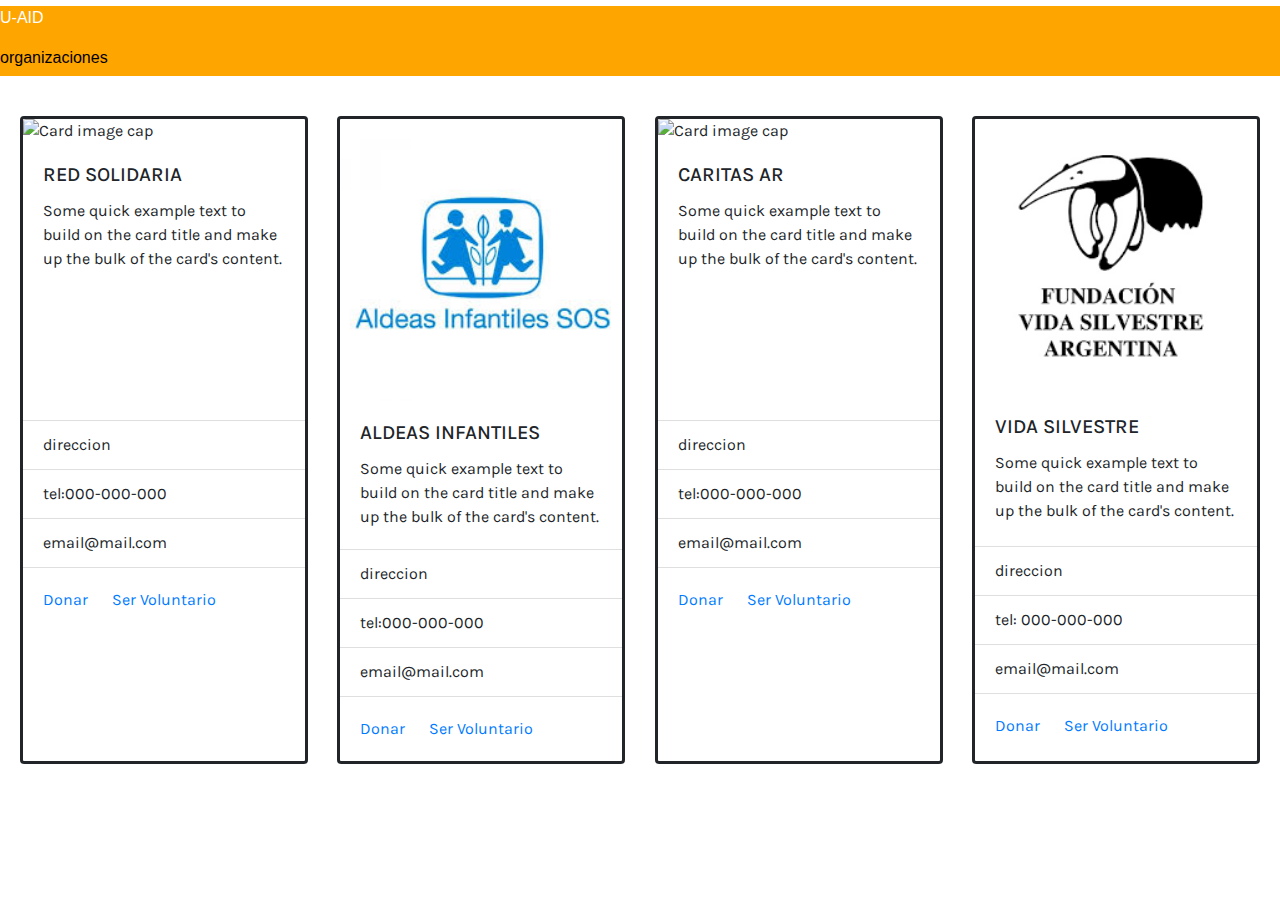
==== ong.html @ 0b31c203 "holaaa" ====
<!DOCTYPE html>
<html lang="en" dir="ltr">
  <head>
    <meta charset="utf-8">
    <link href="https://fonts.googleapis.com/css?family=Karla" rel="stylesheet">
    <link rel="stylesheet" href="https://maxcdn.bootstrapcdn.com/bootstrap/4.0.0/css/bootstrap.min.css" integrity="sha384-Gn5384xqQ1aoWXA+058RXPxPg6fy4IWvTNh0E263XmFcJlSAwiGgFAW/dAiS6JXm" crossorigin="anonymous">
    <link rel="stylesheet" href="css/ong.css">
    <title></title>
  </head>
  <body>
  <header>
    <p>U-AID</p>
    <span>organizaciones</span>
  </header>
  <section>
    <div class="card" style="width: 18rem;">
  <img class="card-img-top" src="https://pbs.twimg.com/profile_images/934221620184576000/W9yxWJev_400x400.jpg" alt="Card image cap">
  <div class="card-body">
    <h5 class="card-title">RED SOLIDARIA</h5>
    <p class="card-text">Some quick example text to build on the card title and make up the bulk of the card's content.</p>
  </div>
  <ul class="list-group list-group-flush">
    <li class="list-group-item">direccion</li>
    <li class="list-group-item">tel:000-000-000</li>
    <li class="list-group-item">email@mail.com</li>
  </ul>
  <div class="card-body">
    <a href="#" class="card-link">Donar</a>
    <a href="#" class="card-link">Ser Voluntario</a>
  </div>
</div>
<div class="card" style="width: 18rem;">
  <img class="card-img-top" src="[data-uri]" alt="Card image cap">
  <div class="card-body">
    <h5 class="card-title">ALDEAS INFANTILES</h5>
    <p class="card-text">Some quick example text to build on the card title and make up the bulk of the card's content.</p>
  </div>
  <ul class="list-group list-group-flush">
    <li class="list-group-item">direccion</li>
    <li class="list-group-item">tel:000-000-000</li>
    <li class="list-group-item">email@mail.com</li>
  </ul>
  <div class="card-body">
    <a href="#" class="card-link">Donar</a>
    <a href="#" class="card-link">Ser Voluntario</a>
  </div>
</div>
<div class="card" style="width: 18rem;">
  <img class="card-img-top" src="http://www.fundacionkonex.org/custom/web/data/imagenes/repositorio/2010/6/1/1755/20160316114205537de305e941fccdbba5627e3eefbb24.jpg" alt="Card image cap">
  <div class="card-body">
    <h5 class="card-title">CARITAS AR</h5>
    <p class="card-text">Some quick example text to build on the card title and make up the bulk of the card's content.</p>
  </div>
  <ul class="list-group list-group-flush">
    <li class="list-group-item">direccion</li>
    <li class="list-group-item">tel:000-000-000</li>
    <li class="list-group-item">email@mail.com</li>
  </ul>
  <div class="card-body">
    <a href="#" class="card-link">Donar</a>
    <a href="#" class="card-link">Ser Voluntario</a>
  </div>
</div>
<div class="card" style="width: 18rem;">
  <img class="card-img-top" src="[data-uri]" alt="Card image cap">
  <div class="card-body">
    <h5 class="card-title">VIDA SILVESTRE</h5>
    <p class="card-text">Some quick example text to build on the card title and make up the bulk of the card's content.</p>
  </div>
  <ul class="list-group list-group-flush">
    <li class="list-group-item">direccion</li>
    <li class="list-group-item">tel: 000-000-000</li>
    <li class="list-group-item">email@mail.com</li>
  </ul>
  <div class="card-body">
    <a href="#" class="card-link">Donar</a>
    <a href="#" class="card-link">Ser Voluntario</a>
  </div>
</div>
  </section>
  </body>
</html>
---- css/ong.css ----
body {
    font-family:  'Karla', sans-serif;
}
header {
    margin-top: 0;
    width: 100%;
    height: 70px;
    background-color: orange;
  }
  header p {
    margin-top: 6px;
    font-size: 20px bold;
    color: white;
    font-family: 'Open Sans','Helvetica Neue',Arial,sans-serif;
  }
  span {
    color: black;
    font-size: 12px bold;
    font-family: 'Open Sans','Helvetica Neue',Arial,sans-serif;
  }
  
  section {
    margin-left: 20px;
    margin-right: 20px;
    margin-top: 40px;
    margin-bottom: 40px;
    display: flex;
    justify-content: space-between;
  }
  
  .card {
    border: 3px solid;
  }
  
  a .card-link: {
    font-weight: bold;
  }
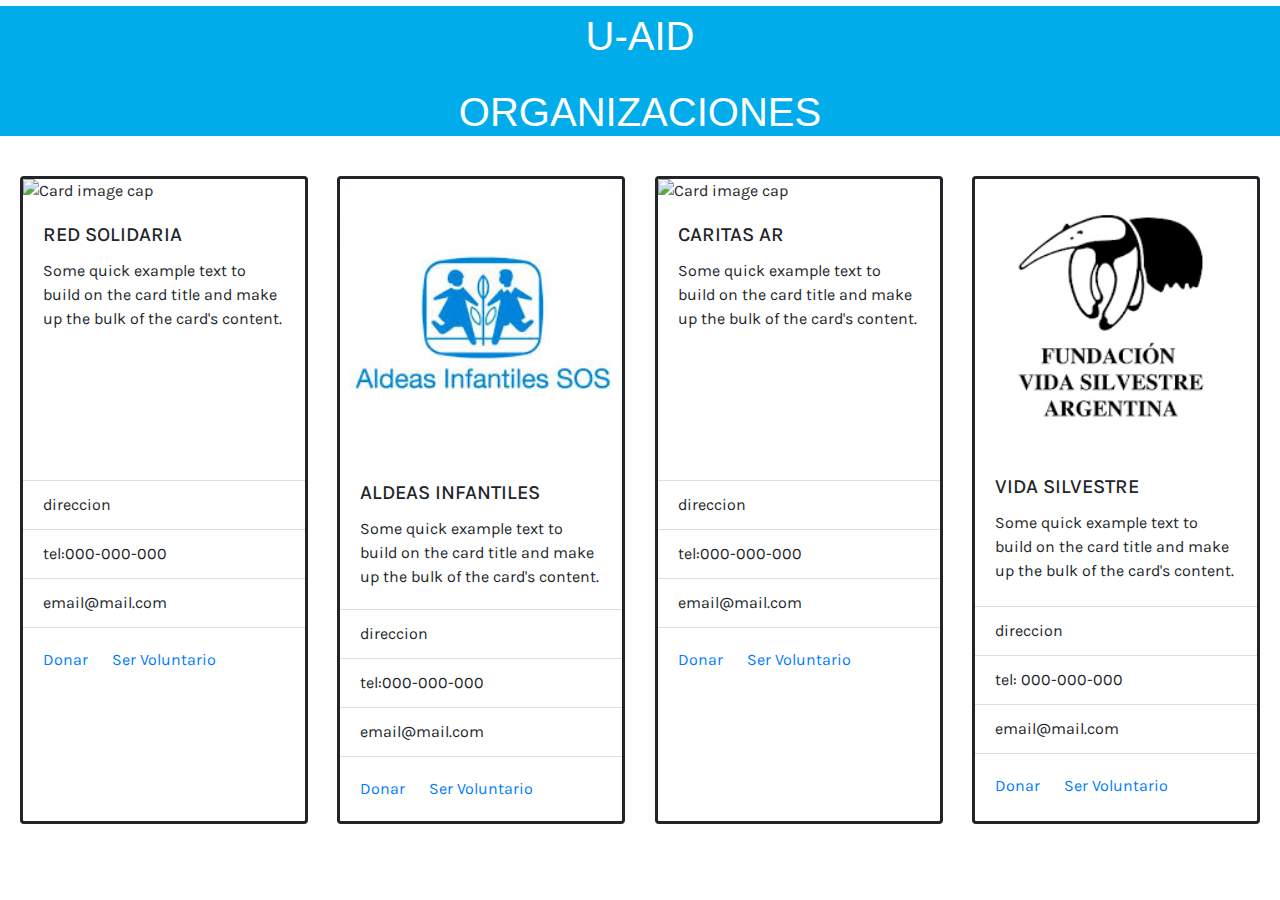
==== commit cc9f7b5f: "nkjas" ====
--- a/ong.html
+++ b/ong.html
@@ -10,7 +10,7 @@
   <body>
   <header>
     <p>U-AID</p>
-    <span>organizaciones</span>
+    <span>ORGANIZACIONES</span>
   </header>
   <section>
     <div class="card" style="width: 18rem;">
--- a/css/ong.css
+++ b/css/ong.css
@@ -4,8 +4,10 @@
 header {
     margin-top: 0;
     width: 100%;
-    height: 70px;
-    background-color: orange;
+    height: 130px;
+    background-color: #00acea;
+    text-align: center;
+    font-size: 40px;
   }
   header p {
     margin-top: 6px;
@@ -14,7 +16,7 @@
     font-family: 'Open Sans','Helvetica Neue',Arial,sans-serif;
   }
   span {
-    color: black;
+    color: white;
     font-size: 12px bold;
     font-family: 'Open Sans','Helvetica Neue',Arial,sans-serif;
   }
